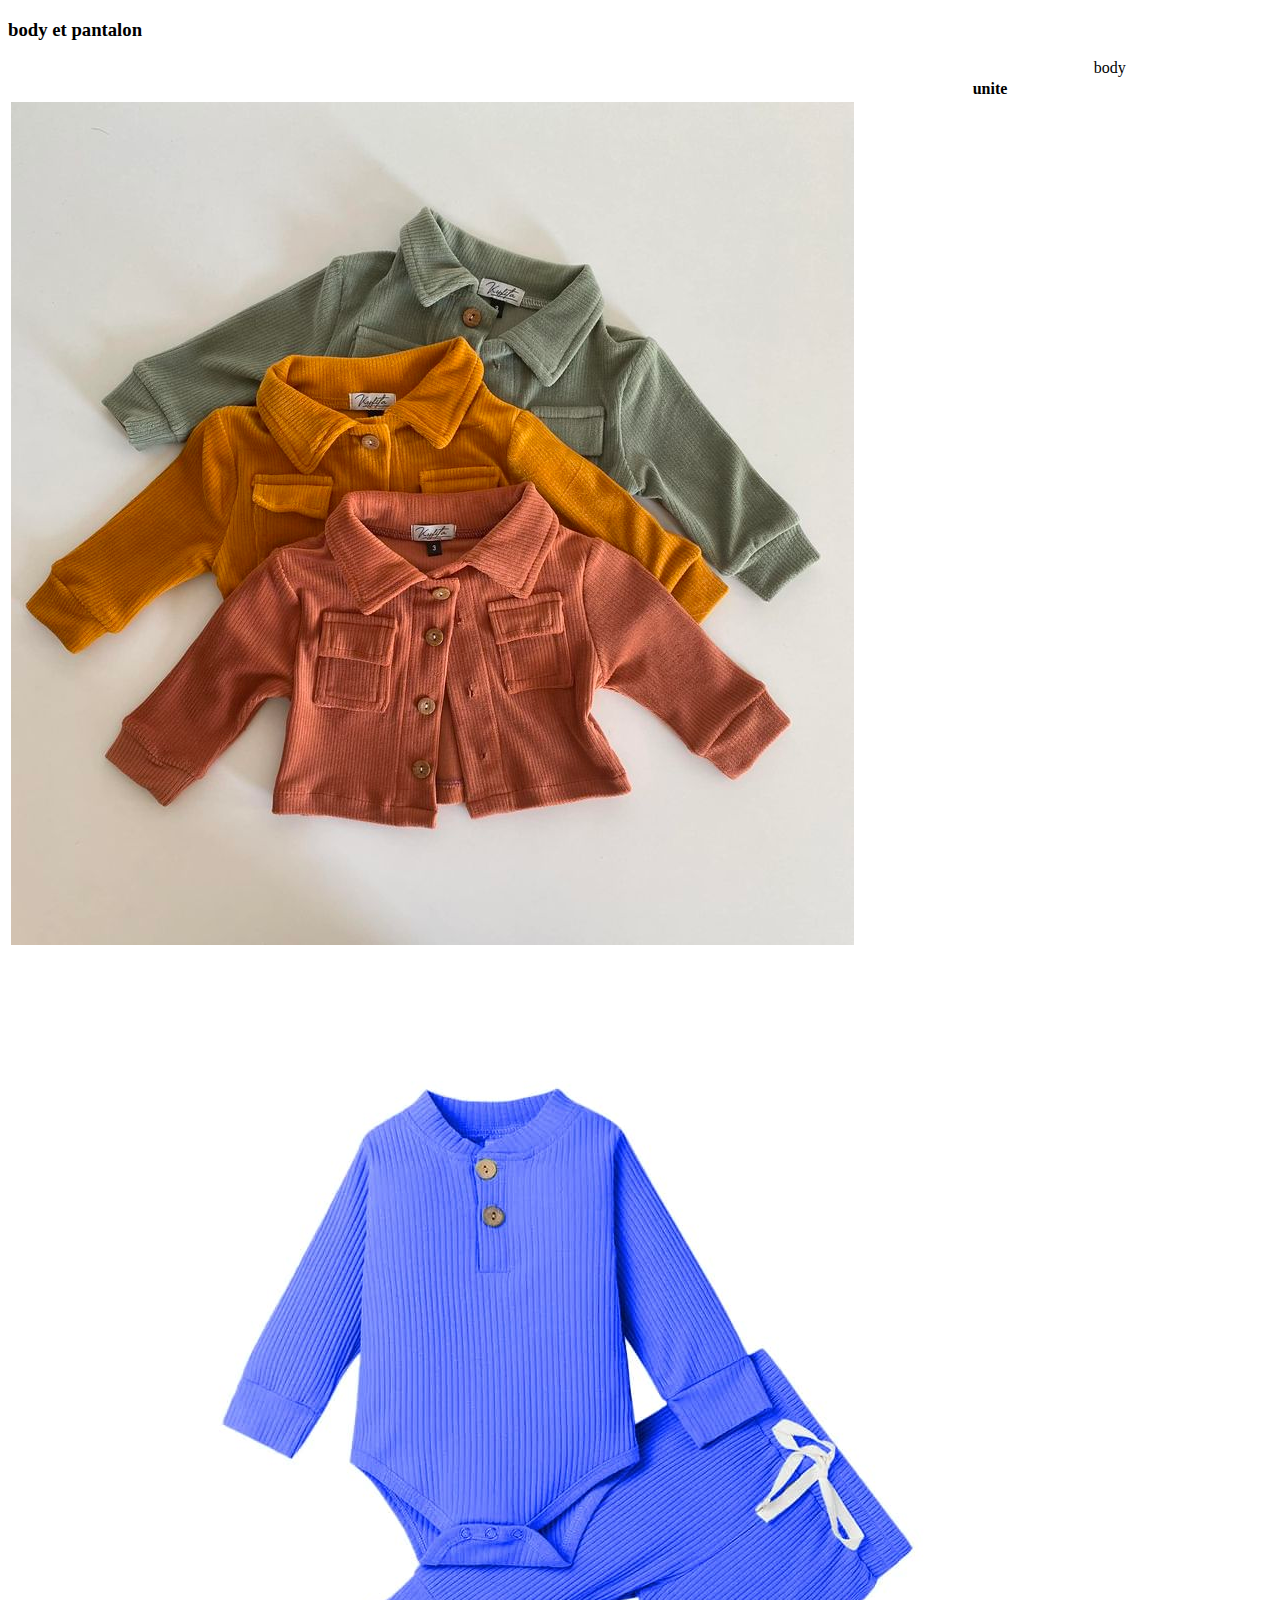
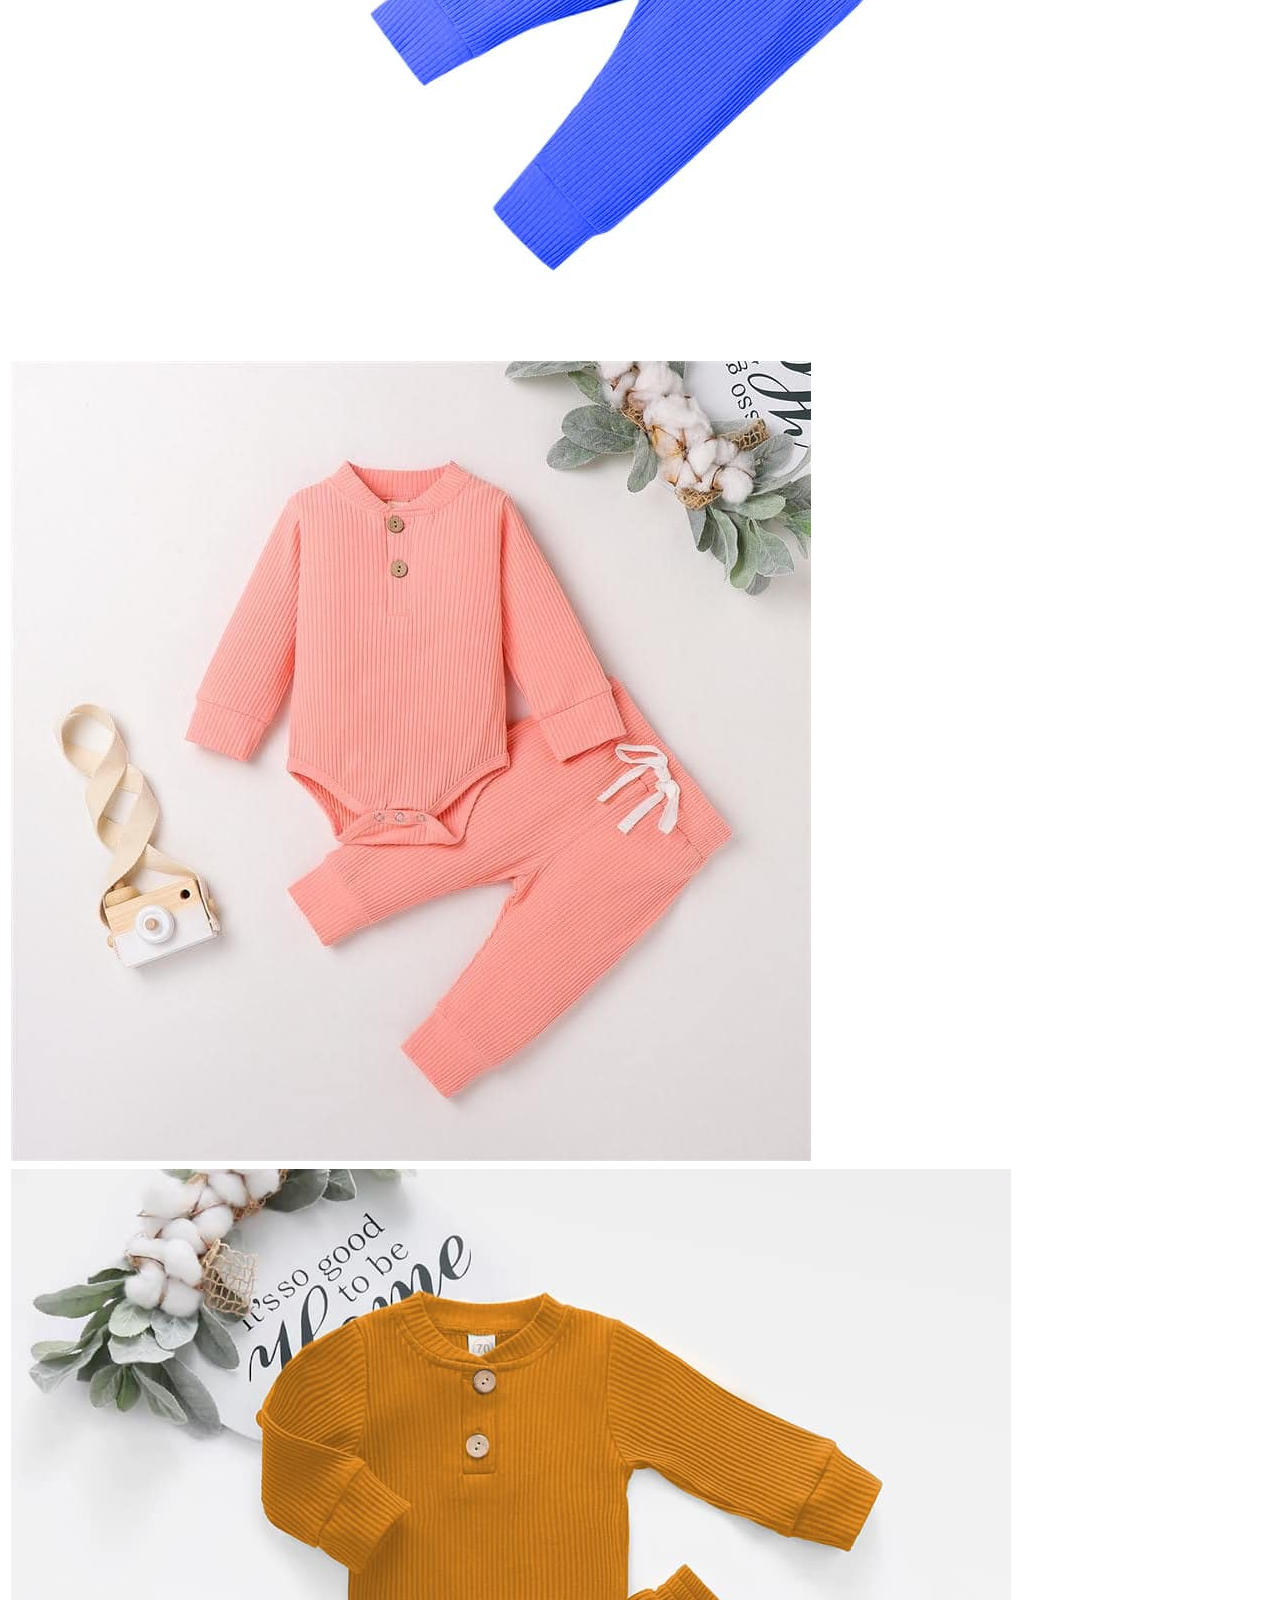
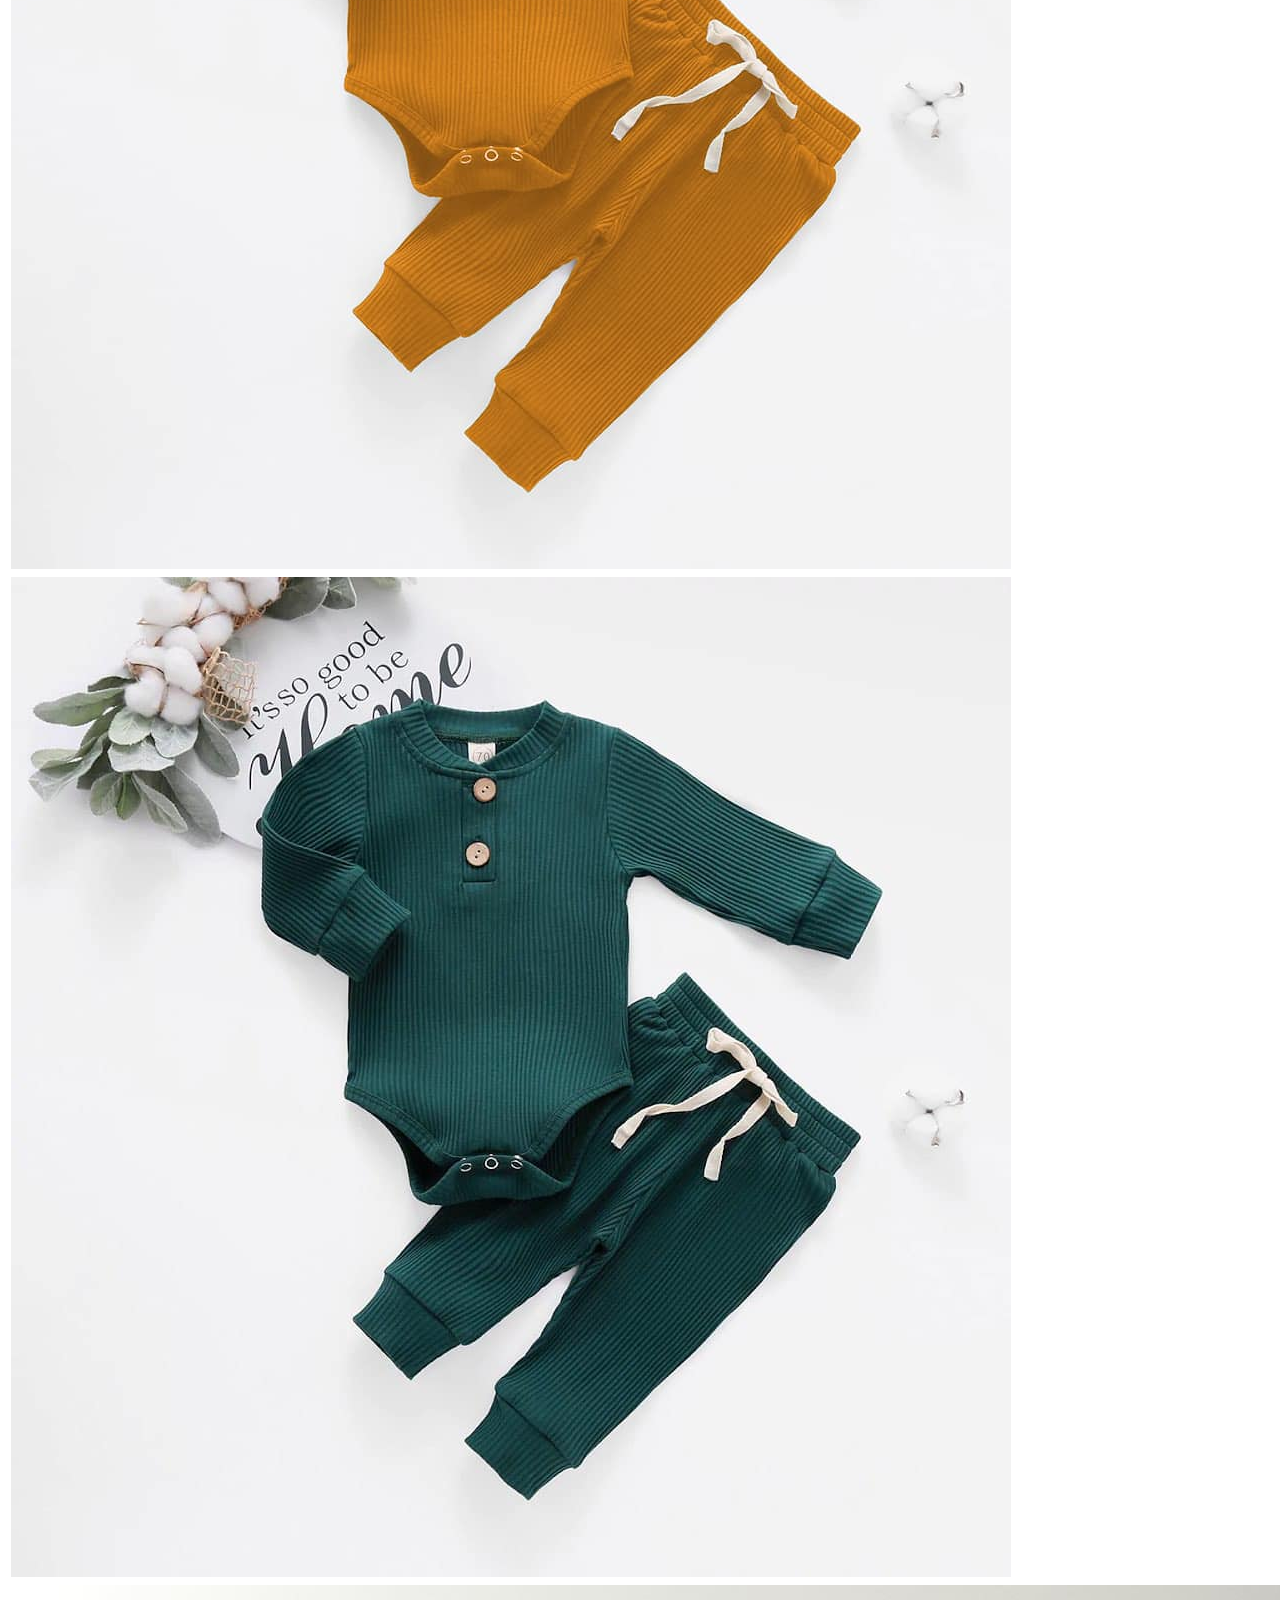
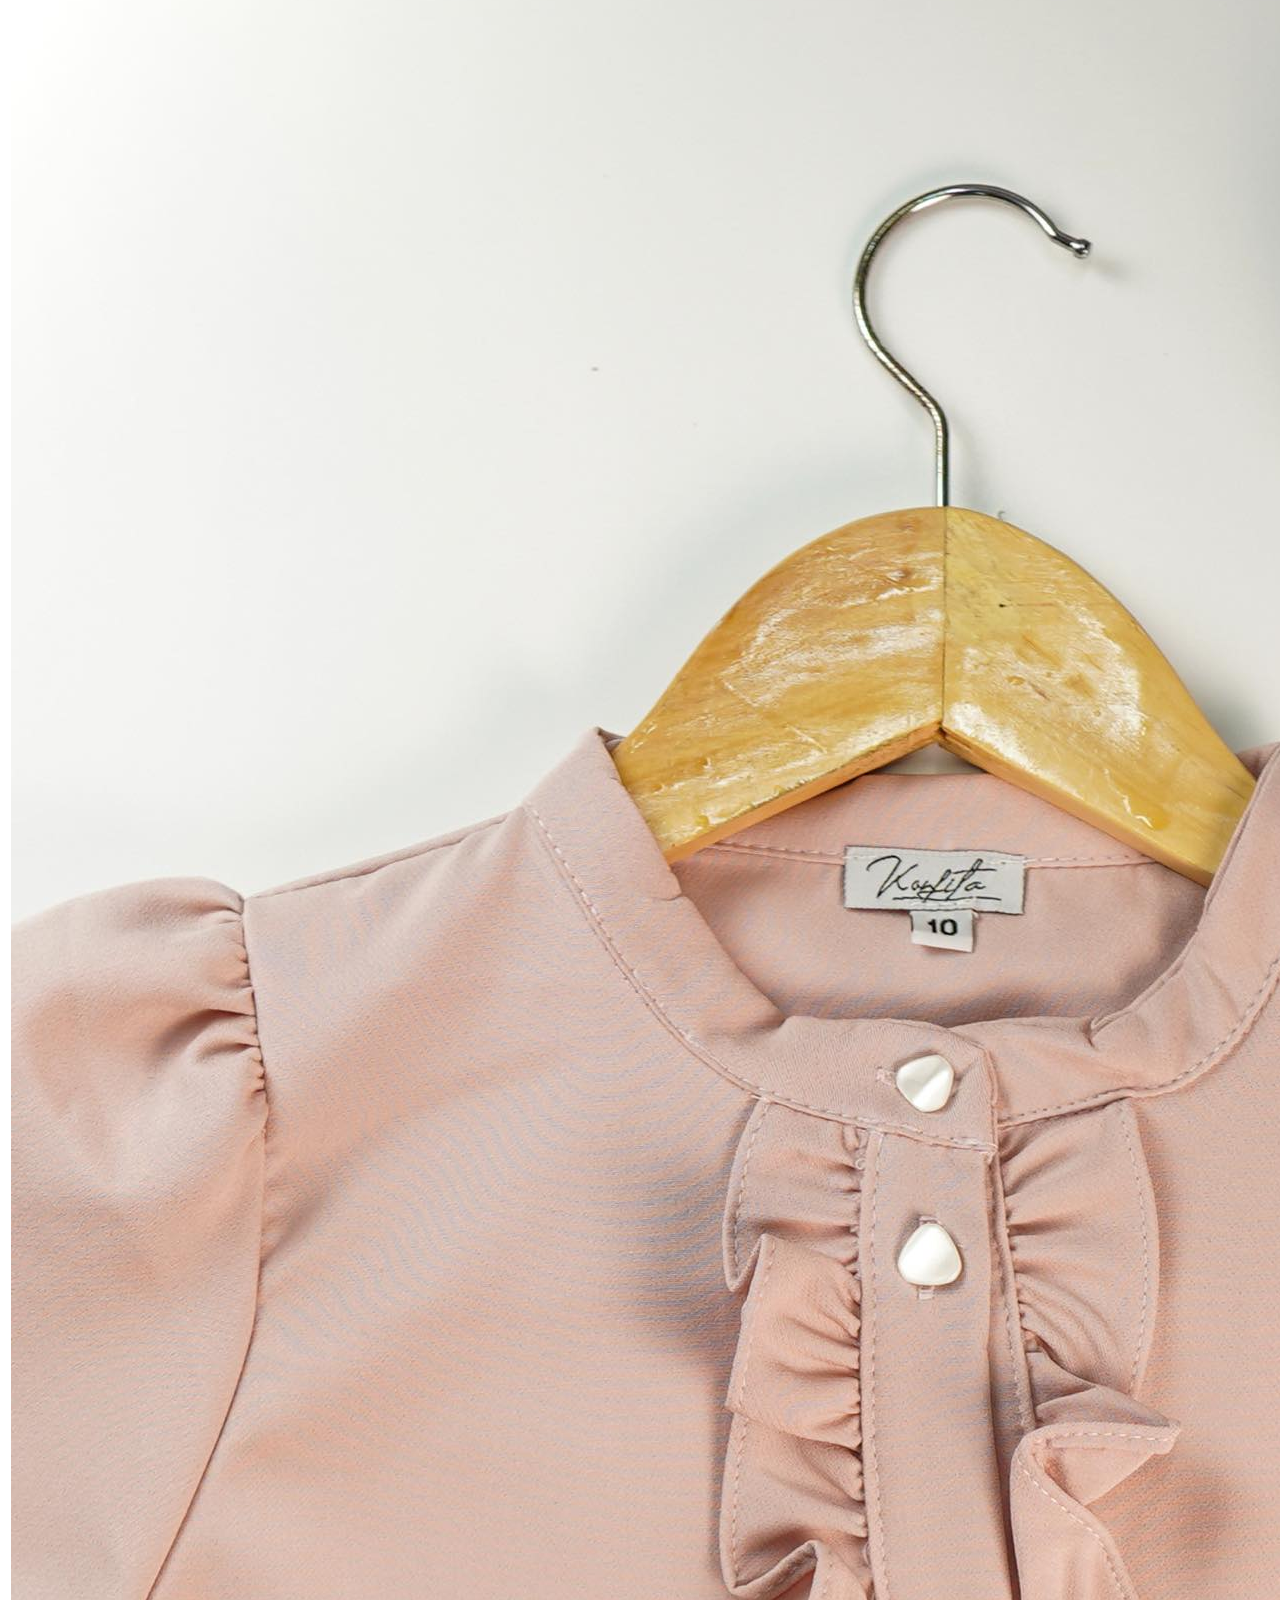
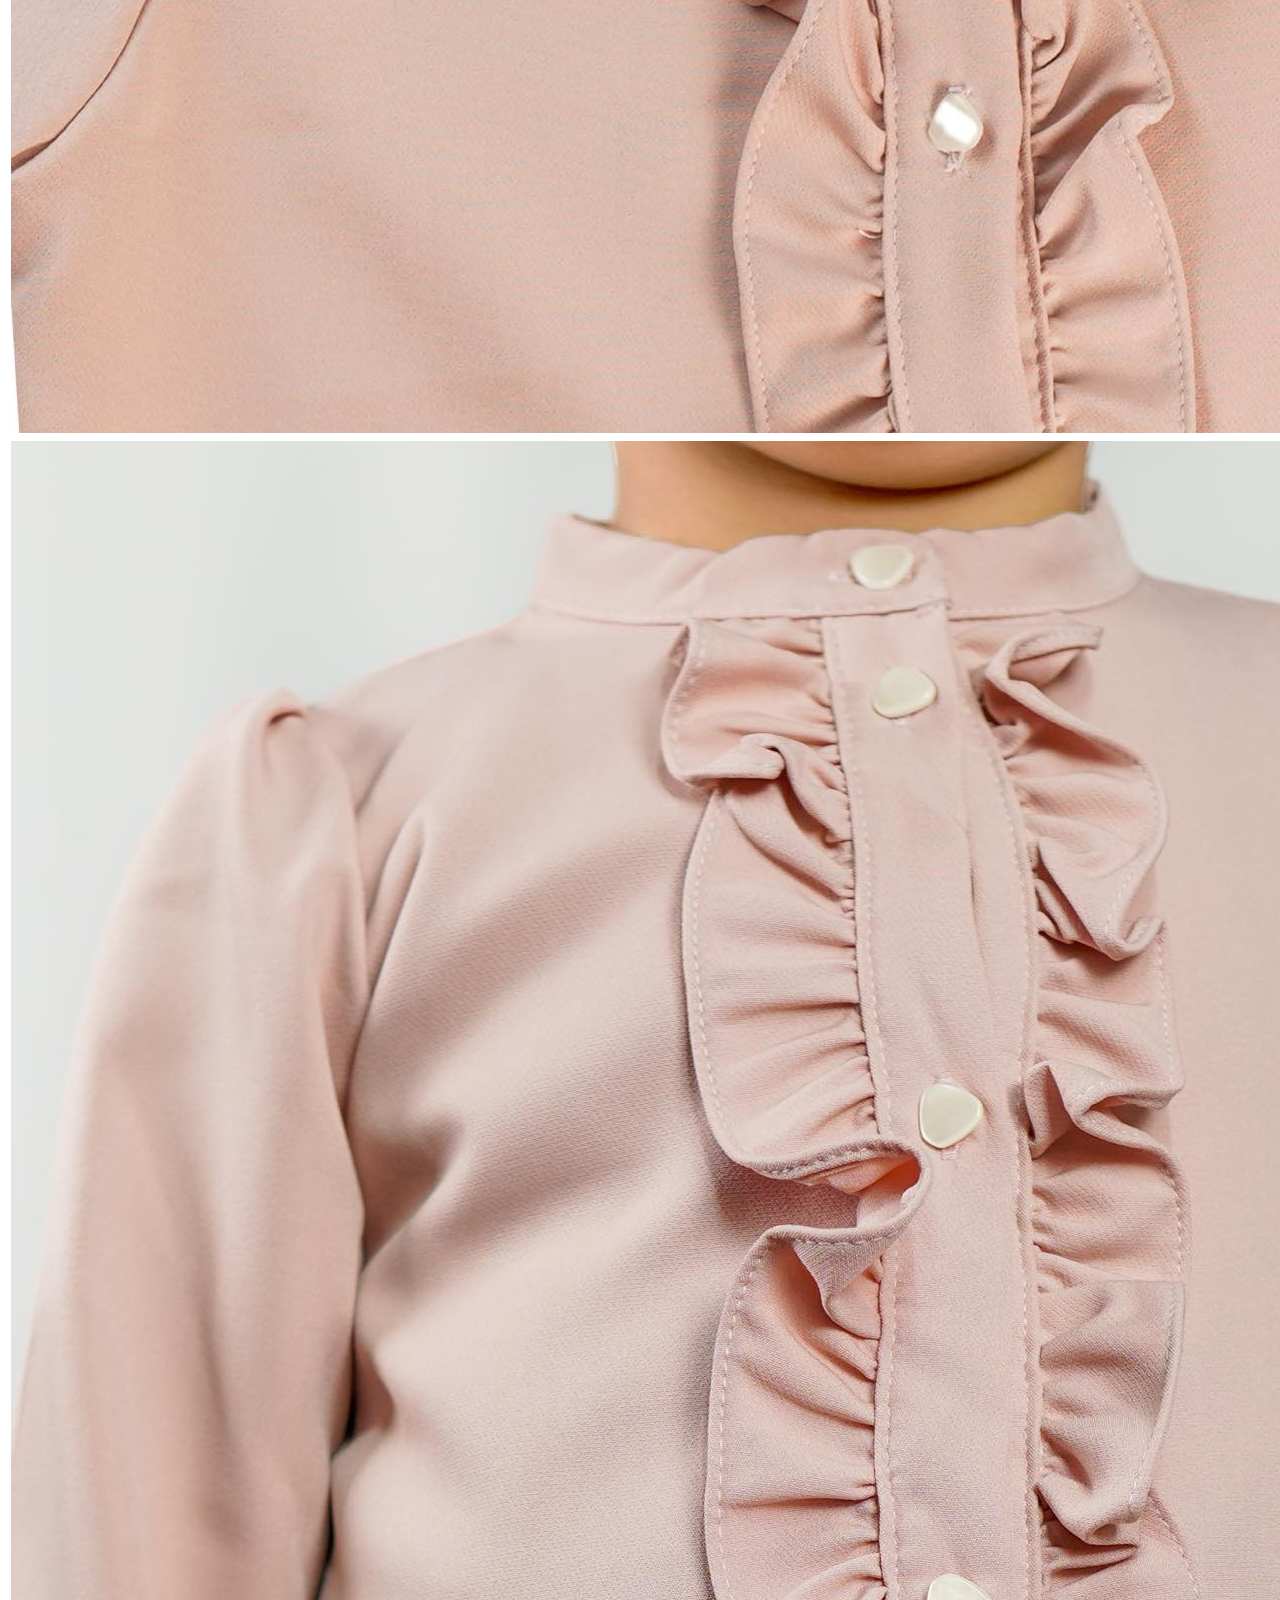
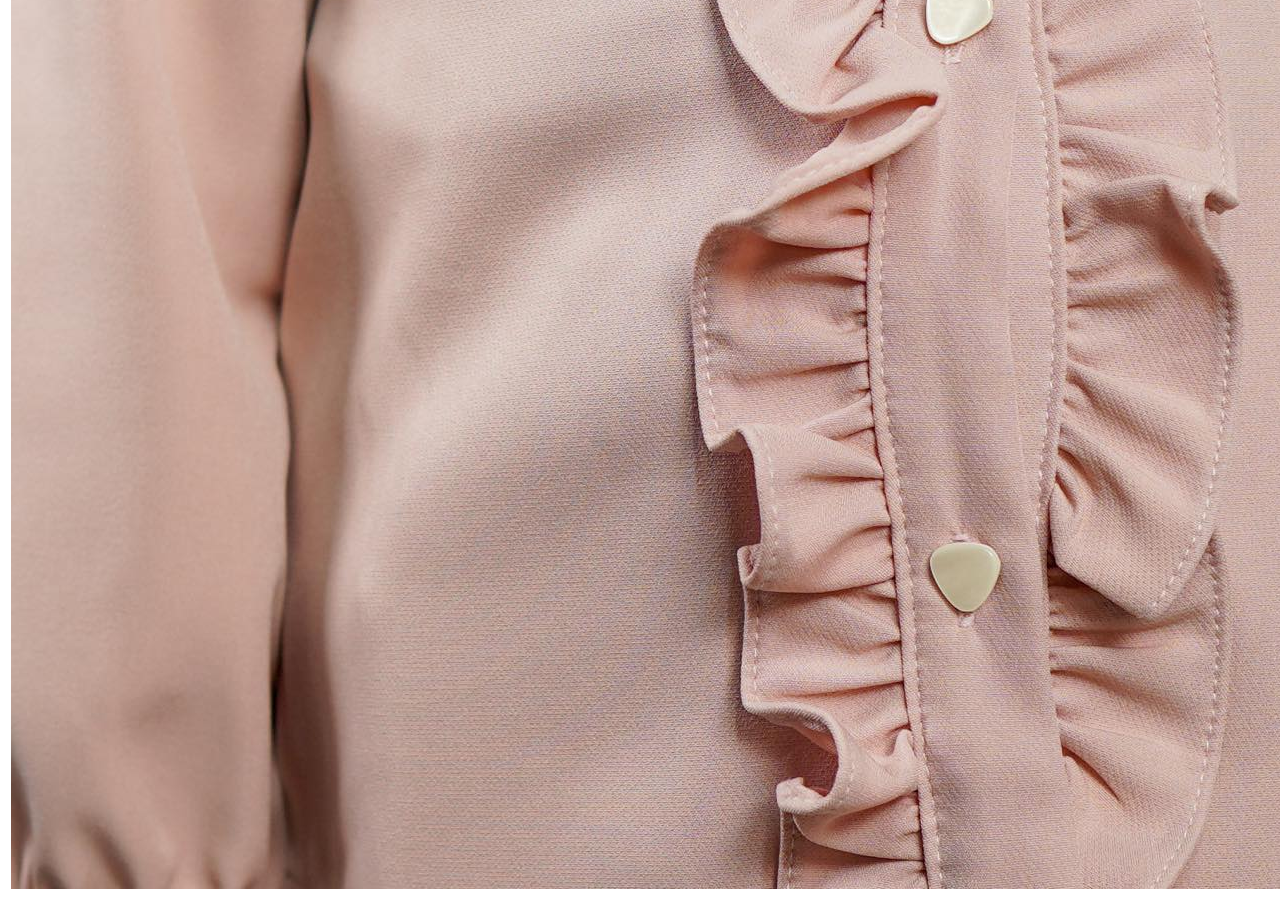
==== production.html @ 118dc9bf "my fourth commit" ====
<!DOCTYPE html>
<html lang="en">
<head>
    <meta charset="UTF-8">
    <meta http-equiv="X-UA-Compatible" content="IE=edge">
    <meta name="viewport" content="width=device-width, initial-scale=1.0">
    <title>konfita</title>
    <link rel="stylesheet" href="style.css">
</head>
<body>
    <h3>body et pantalon</h3>
    <table>
        <caption>body</caption>
        <tr>
            <th>unite</th>
            <th>taille</th>
            <th>coulor</th>
            <th>tissu</th>
            <th>prix</th>
        </tr>
        <tr>
            <td><img src="img/3 im.jpg" alt="photo"></td>
            <td>body</td>
            <td>0 à 3 mois</td>
            <td>Saumon, Vert foncé, Vert claire, Caramel, Bleu, Blanc, Mauve.</td>
            <td> Strip rayé </td>
            <td>49dt</td>
        </tr>
        <tr>
            <td><img src="img/6 im.jpg" alt="photo"></td>
            <td>body</td>
            <td>3 à 6 mois</td>
            <td>Saumon, Vert foncé, Vert claire, Caramel, Bleu, Blanc, Mauve.</td>
            <td> Strip rayé </td>
            <td>49.5dtdt</td>
        </tr>
        <tr>
            <td><img src="img/9 im.jpg" alt="photo"></td>
            <td>body</td>
            <td>6 à 9 mois</td>
            <td>Saumon, Vert foncé, Vert claire, Caramel, Bleu, Blanc, Mauve.</td>
            <td> Strip rayé </td>
            <td>49dt</td>
        </tr>
        <tr>
            <td><img src="img/12 img.jpg" alt="photo"></td>
            <td>body</td>
            <td>9 à 12 mois</td>
            <td>Saumon, Vert foncé, Vert claire, Caramel, Bleu, Blanc, Mauve.</td>
            <td> Strip rayé </td>
            <td>50dtdt</td>
        </tr>
        <tr>
            <td><img src="img/15 im.jpg" alt="photo"></td>
            <td>body</td>
            <td>12 à 15 mois</td>
            <td>Saumon, Vert foncé, Vert claire, Caramel, Bleu, Blanc, Mauve.</td>
            <td> Strip rayé </td>
            <td>55dt</td>
        </tr>
        <tr>
            <td><img src="img/18 im.jpg" alt="photo"></td>
            <td>body</td>
            <td>15 à 18 mois</td>
            <td>Saumon, Vert foncé, Vert claire, Caramel, Bleu, Blanc, Mauve.</td>
            <td> Strip rayé </td>
            <td>58dt</td>
        </tr>
        <tr>
            <td><img src="img/24 im.jpg" alt="photo"></td>
            <td>body</td>
            <td>18  24 mois</td>
            <td>Saumon, Vert foncé, Vert claire, Caramel, Bleu, Blanc, Mauve.</td>
            <td> Strip rayé </td>
            <td>60dt</td>
        </tr>
    </table>
    
        
    
</body>
</html>
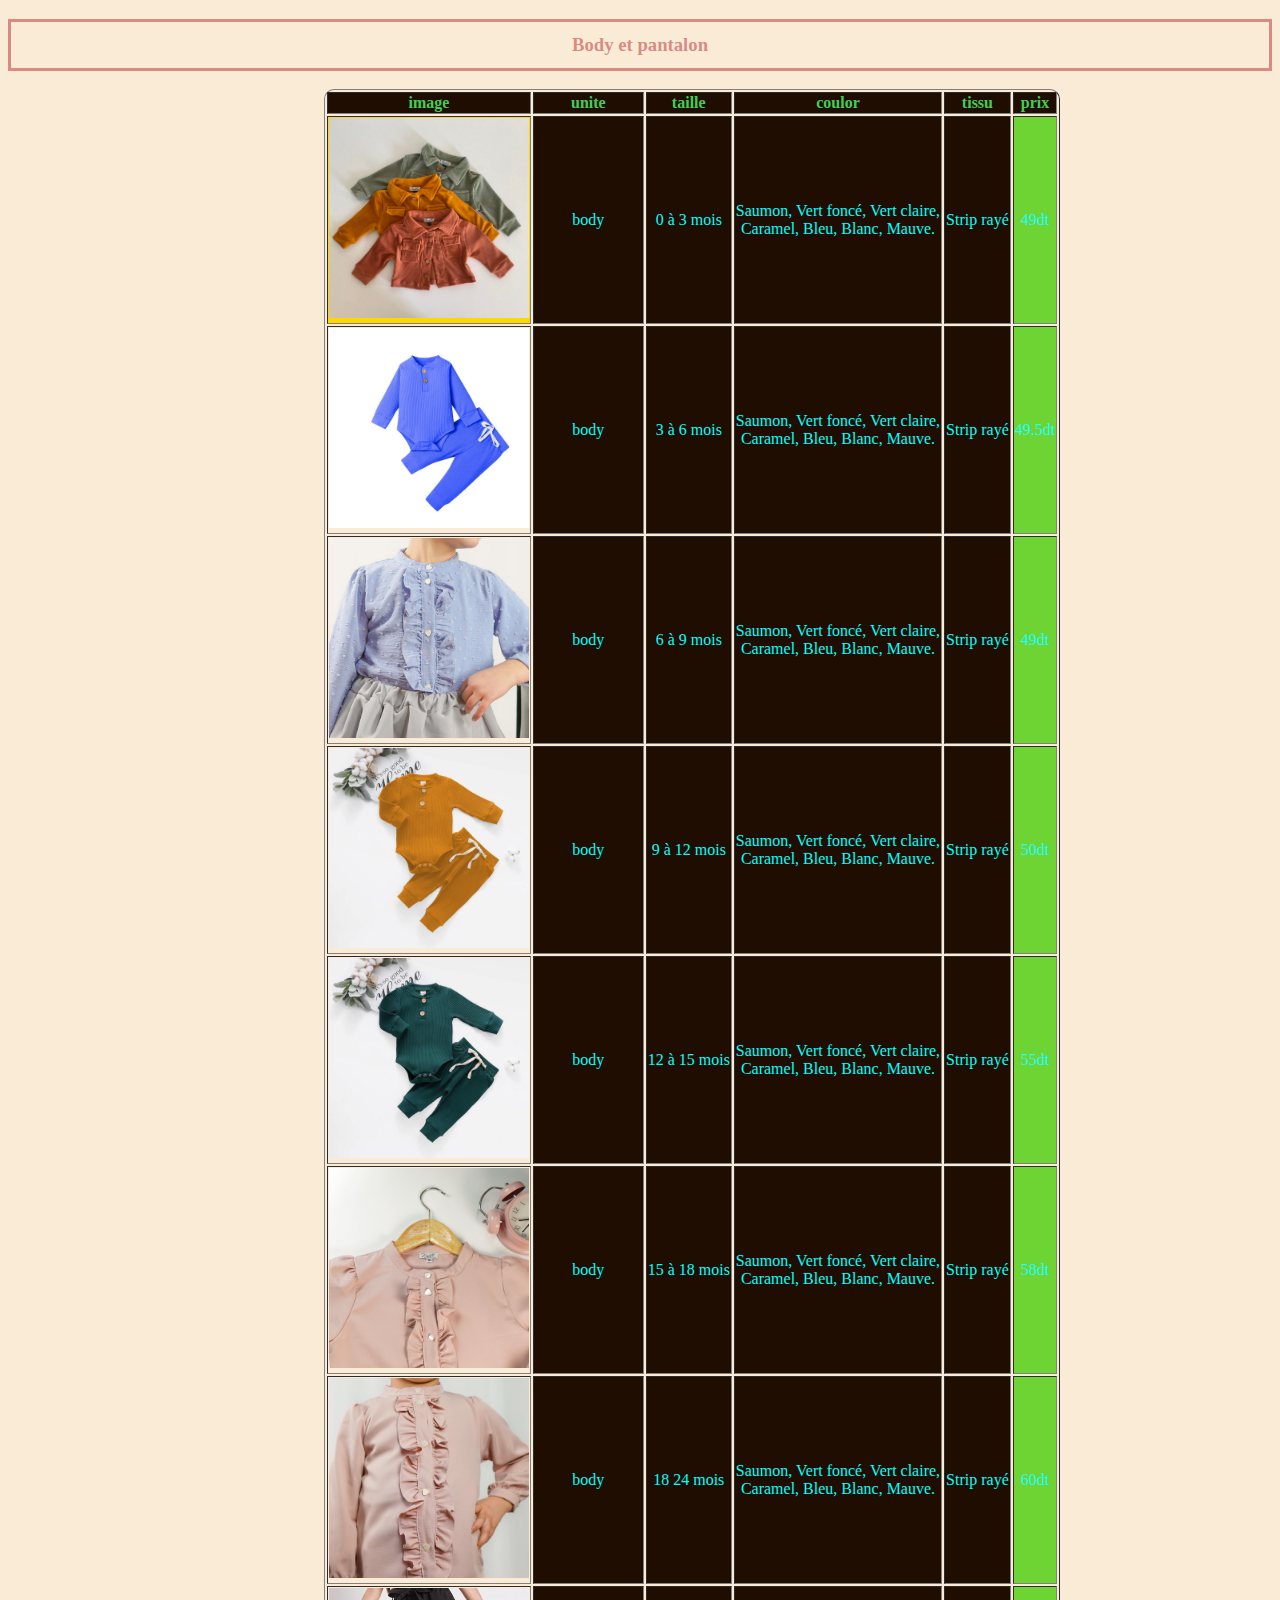
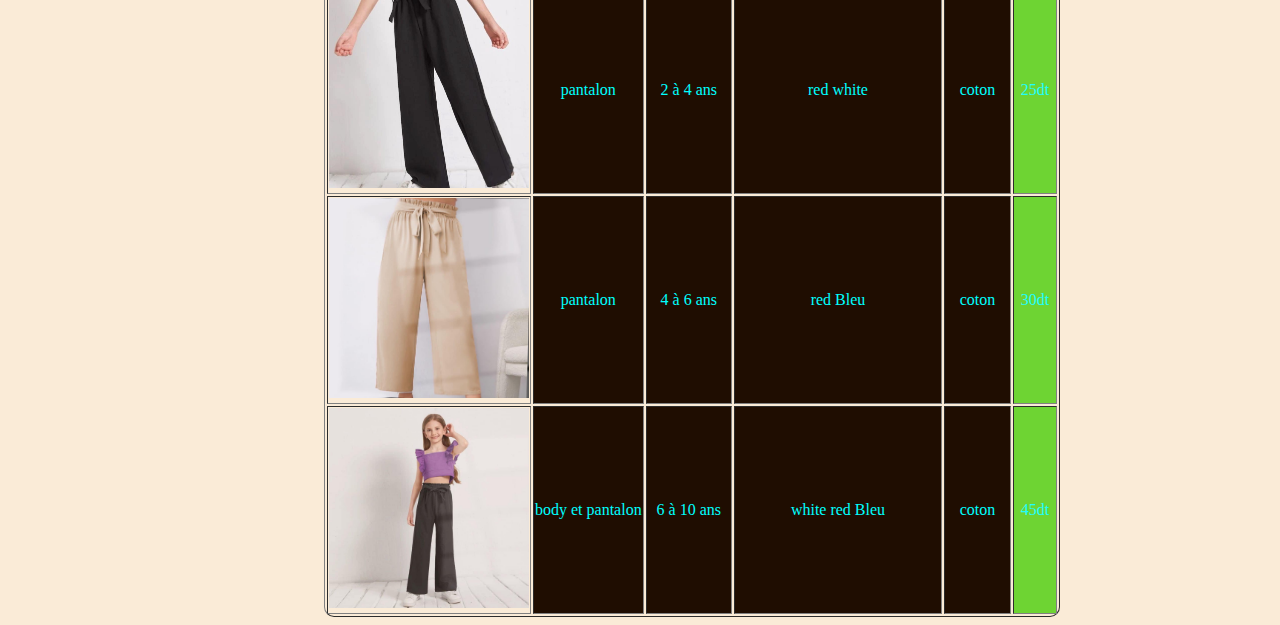
==== commit 8b616013: "my third commit" ====
--- a/production.html
+++ b/production.html
@@ -8,10 +8,11 @@
     <link rel="stylesheet" href="style.css">
 </head>
 <body>
-    <h3>body et pantalon</h3>
-    <table>
-        <caption>body</caption>
-        <tr>
+    <h3>Body et pantalon</h3>
+    <table Roundest border="1">
+        
+        <tr class="ip">
+            <th>image</th>
             <th>unite</th>
             <th>taille</th>
             <th>coulor</th>
@@ -19,60 +20,87 @@
             <th>prix</th>
         </tr>
         <tr>
-            <td><img src="img/3 im.jpg" alt="photo"></td>
-            <td>body</td>
-            <td>0 à 3 mois</td>
-            <td>Saumon, Vert foncé, Vert claire, Caramel, Bleu, Blanc, Mauve.</td>
-            <td> Strip rayé </td>
-            <td>49dt</td>
+            <td class="img"><img src="img/3 im.jpg" alt="photo" ></td>
+            <td class="body">body</td>
+            <td class="demba">0 à 3 mois</td>
+            <td class="sow">Saumon, Vert foncé, Vert claire,<br> Caramel, Bleu, Blanc, Mauve.</td>
+            <td class="sow"> Strip rayé </td>
+            <td class="prix">49dt</td>
         </tr>
         <tr>
-            <td><img src="img/6 im.jpg" alt="photo"></td>
-            <td>body</td>
-            <td>3 à 6 mois</td>
-            <td>Saumon, Vert foncé, Vert claire, Caramel, Bleu, Blanc, Mauve.</td>
-            <td> Strip rayé </td>
-            <td>49.5dtdt</td>
+            <td><img src="img/6 im.jpg" alt="photo" ></td>
+            <td class="body">body</td>
+            <td class="demba">3 à 6 mois</td>
+            <td class="sow">Saumon, Vert foncé, Vert claire,<br> Caramel, Bleu, Blanc, Mauve.</td>
+            <td class="sow"> Strip rayé </td>
+            <td class="prix">49.5dt</td>
         </tr>
         <tr>
-            <td><img src="img/9 im.jpg" alt="photo"></td>
-            <td>body</td>
-            <td>6 à 9 mois</td>
-            <td>Saumon, Vert foncé, Vert claire, Caramel, Bleu, Blanc, Mauve.</td>
-            <td> Strip rayé </td>
-            <td>49dt</td>
+            <td><img src="/img/99 gm.jpg" alt="photo" ></td>
+            <td class="body">body</td>
+            <td class="demba">6 à 9 mois</td>
+            <td class="sow">Saumon, Vert foncé, Vert claire, <br>
+                Caramel, Bleu, Blanc, Mauve.</td>
+            <td class="sow"> Strip rayé </td>
+            <td class="prix">49dt</td>
+
         </tr>
         <tr>
-            <td><img src="img/12 img.jpg" alt="photo"></td>
-            <td>body</td>
-            <td>9 à 12 mois</td>
-            <td>Saumon, Vert foncé, Vert claire, Caramel, Bleu, Blanc, Mauve.</td>
-            <td> Strip rayé </td>
-            <td>50dtdt</td>
+            <td><img src="/img/12 img.jpg" alt="photo" ></td>
+            
+            <td class="body">body</td>
+            <td class="demba">9 à 12 mois</td>
+            <td class="sow">Saumon, Vert foncé, Vert claire,<br> Caramel, Bleu, Blanc, Mauve.</td>
+            <td class="sow"> Strip rayé </td>
+            <td class="prix">50dt</td>
         </tr>
         <tr>
-            <td><img src="img/15 im.jpg" alt="photo"></td>
-            <td>body</td>
-            <td>12 à 15 mois</td>
-            <td>Saumon, Vert foncé, Vert claire, Caramel, Bleu, Blanc, Mauve.</td>
-            <td> Strip rayé </td>
-            <td>55dt</td>
+            <td><img src="img/15 im.jpg" alt="photo" ></td>
+            <td class="body">body</td>
+            <td class="demba">12 à 15 mois</td>
+            <td class="sow">Saumon, Vert foncé, Vert claire,<br> Caramel, Bleu, Blanc, Mauve.</td>
+            <td class="sow"> Strip rayé </td>
+            <td class="prix">55dt</td>
         </tr>
         <tr>
-            <td><img src="img/18 im.jpg" alt="photo"></td>
-            <td>body</td>
-            <td>15 à 18 mois</td>
-            <td>Saumon, Vert foncé, Vert claire, Caramel, Bleu, Blanc, Mauve.</td>
-            <td> Strip rayé </td>
-            <td>58dt</td>
+            <td><img src="img/18 im.jpg" alt="photo" ></td>
+            <td class="body">body</td>
+            <td class="demba">15 à 18 mois</td>
+            <td class="sow">Saumon, Vert foncé, Vert claire,<br> Caramel, Bleu, Blanc, Mauve.</td>
+            <td class="sow"> Strip rayé </td>
+            <td class="prix">58dt</td>
+        </tr>
+        <tr> 
+            <td><img src="img/24 im.jpg" alt="photo" ></td>
+            <td class="body">body</td>
+            <td class="demba">18  24 mois</td>
+            <td class="sow">Saumon, Vert foncé, Vert claire,<br> Caramel, Bleu, Blanc, Mauve.</td>
+            <td class="sow"> Strip rayé </td>
+            <td class="prix">60dt</td>
+        </tr>
+        <tr> 
+            <td><img src="img/pant 1.jpg" alt="photo" ></td>
+            <td class="panta">pantalon</td>
+            <td class="demba">2 à 4 ans</td>
+            <td class="sow">red white</td>
+            <td class="sow"> coton </td>
+            <td class="prix">25dt</td>
+        </tr>
+        <tr> 
+            <td><img src="img/pant 2.jpg" alt="photo" ></td>
+            <td class="panta">pantalon</td>
+            <td class="demba">4 à 6 ans</td>
+            <td class="sow">red Bleu</td>
+            <td class="sow"> coton </td>
+            <td class="prix">30dt</td>
         </tr>
         <tr>
-            <td><img src="img/24 im.jpg" alt="photo"></td>
-            <td>body</td>
-            <td>18  24 mois</td>
-            <td>Saumon, Vert foncé, Vert claire, Caramel, Bleu, Blanc, Mauve.</td>
-            <td> Strip rayé </td>
-            <td>60dt</td>
+            <td><img src="img/b et p.jpg" alt="photo" ></td>
+            <td class="bp">body et pantalon</td>
+            <td class="demba">6 à 10 ans</td>
+            <td class="sow">white red Bleu</td>
+            <td class="sow">coton</td>
+            <td class="prix">45dt</td>
         </tr>
     </table>
     
--- a/style.css
+++ b/style.css
@@ -0,0 +1,60 @@
+body{
+    background-color: antiquewhite;
+    text-align: center;
+}
+table {
+    text-align: center;
+    margin-left: 25%;
+    border-radius: 10px;
+}
+.prix {
+    color: rgb(31, 253, 253);
+    background:rgb(110, 212, 51);
+}
+.ip {
+    color: rgb(68, 205, 84);
+    background:rgb(31, 13, 1);
+}
+.img {
+    background-color: gold;
+}
+.body {
+    
+    color: aqua;
+    background:rgb(31, 13, 1);
+}
+.panta {
+    color: aqua; 
+    background:rgb(31, 13, 1);
+}  
+.bp {
+    color: aqua;
+    background:rgb(31, 13, 1);
+}
+.demba {
+    
+    color: aqua;
+    background:rgb(31, 13, 1);
+}
+.sow {
+    color: aqua;
+    background:rgb(31, 13, 1);
+}
+img {
+    width: 100%;
+    height: 200px;
+    background-color: black;
+}
+h3 {
+    color: rgba(193, 65, 65, 0.568);
+    padding: 12px;
+    text-align: center;
+    font-family: 'Times New Roman', Times, serif;
+    float: none;
+    border-style: solid;
+    
+}
+unite {
+    border-width: 50px;
+    borde
+}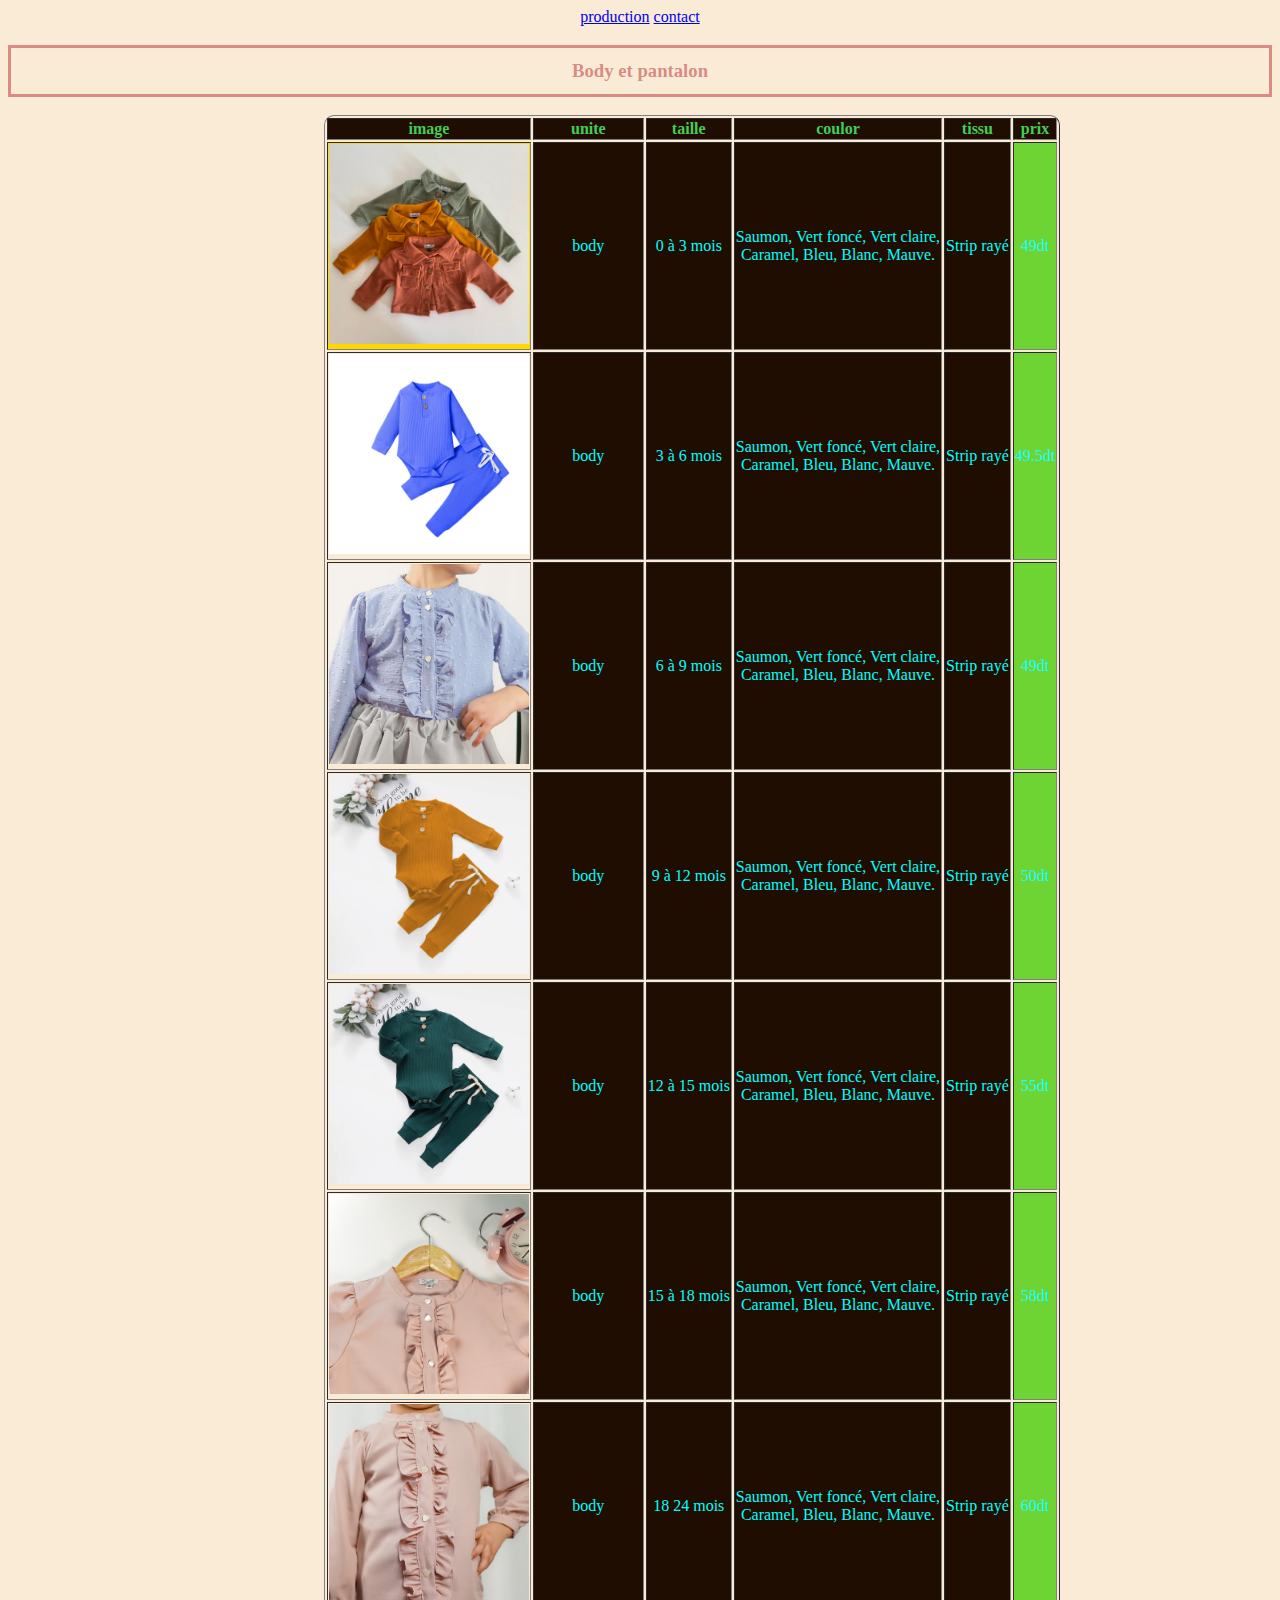
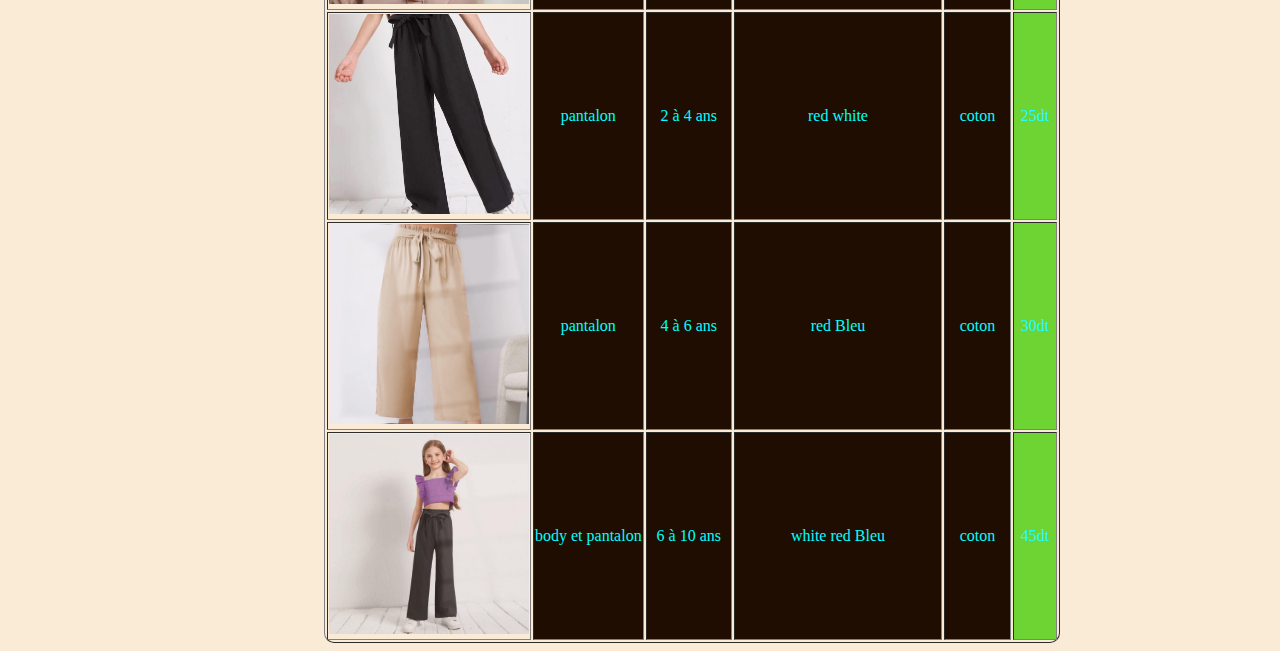
==== commit 0f6667de: "my third  commit" ====
--- a/production.html
+++ b/production.html
@@ -8,6 +8,8 @@
     <link rel="stylesheet" href="style.css">
 </head>
 <body>
+    <a href="production.html">production</a>
+    <a href="contact.html">contact</a>
     <h3>Body et pantalon</h3>
     <table Roundest border="1">
         
